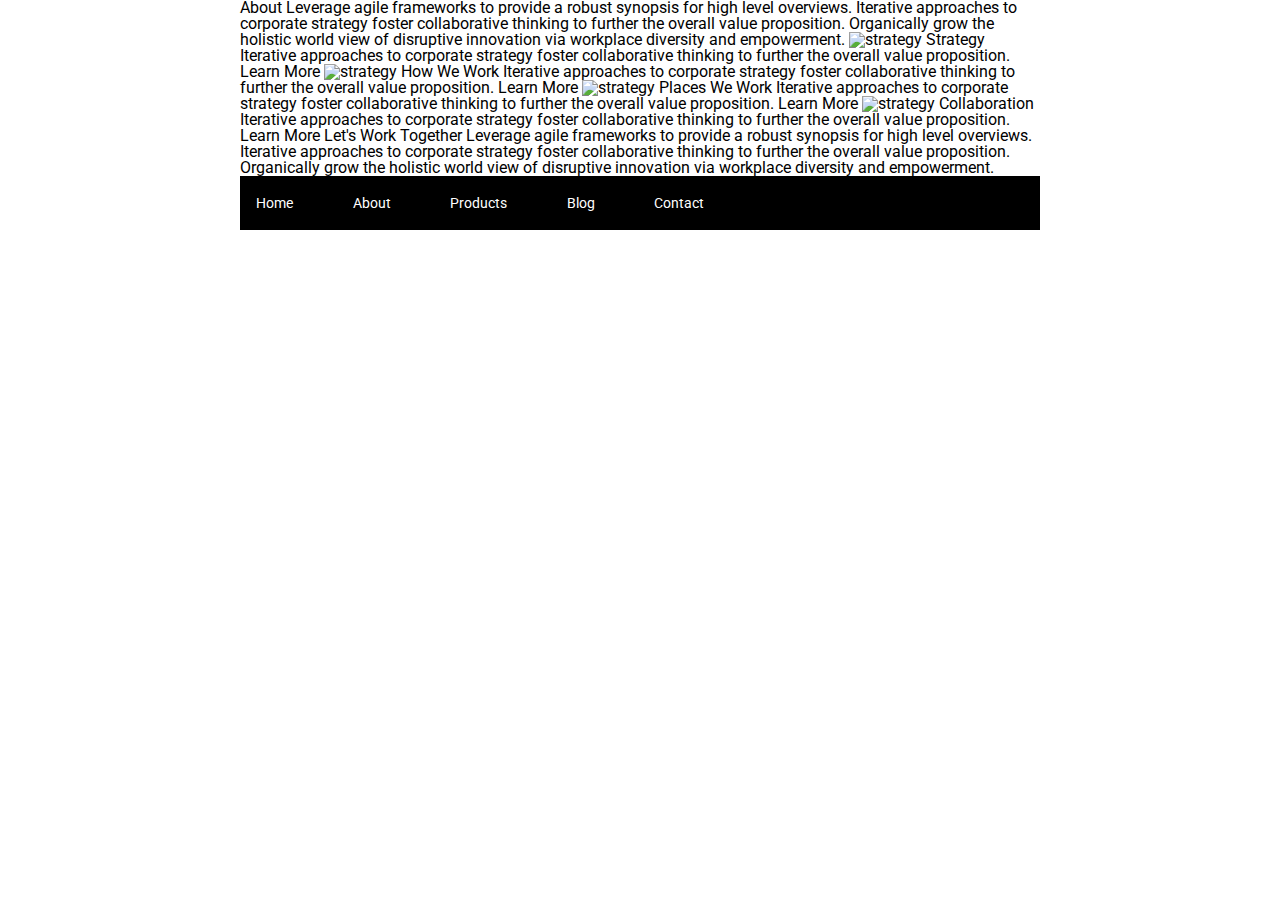
==== about.html @ 83a7861d "create separate reset stylesheet" ====
<!doctype html>

<html lang="en">

<head>
    <meta charset="utf-8">

    <title>Sprint Challenge - About</title>

    <link href="https://fonts.googleapis.com/css?family=Roboto|Rubik" rel="stylesheet">
    <link rel="stylesheet" href="./css/reset.css">
    <link rel="stylesheet" href="./css/index.css">

</head>

<body>
    <div class="container about-page">

        About Leverage agile frameworks to provide a robust synopsis for high level overviews. Iterative approaches to corporate strategy foster collaborative thinking to further the overall value proposition. Organically grow the holistic world view of disruptive
        innovation via workplace diversity and empowerment.


        <img src="img/about-plan.png" alt="strategy"> Strategy Iterative approaches to corporate strategy foster collaborative thinking to further the overall value proposition. Learn More



        <img src="img/about-working.png" alt="strategy"> How We Work Iterative approaches to corporate strategy foster collaborative thinking to further the overall value proposition. Learn More



        <img src="img/about-office.png" alt="strategy"> Places We Work Iterative approaches to corporate strategy foster collaborative thinking to further the overall value proposition. Learn More

        <img src="img/about-meeting.png" alt="strategy"> Collaboration Iterative approaches to corporate strategy foster collaborative thinking to further the overall value proposition. Learn More Let's Work Together Leverage agile frameworks to provide
        a robust synopsis for high level overviews. Iterative approaches to corporate strategy foster collaborative thinking to further the overall value proposition. Organically grow the holistic world view of disruptive innovation via workplace diversity
        and empowerment.

        <footer>
            <nav>
                <a href="index.html">Home</a>
                <a href="#">About</a>
                <a href="#">Products</a>
                <a href="#">Blog</a>
                <a href="#">Contact</a>
            </nav>
        </footer>
    </div>
    <!-- container -->
</body>

</html>
---- css/index.css ----
/* ================================= */

.container {
    width: 800px;
    margin: 0 auto;
}

.top-content {
    display: flex;
    flex-wrap: wrap;
    justify-content: space-evenly;
    margin-bottom: 20px;
    border-bottom: 1px dashed black;
}

.top-content .text-container {
    width: 48%;
    padding: 0 1%;
    padding-bottom: 20px;
}

.middle-content {
    margin-bottom: 20px;
    border-bottom: 1px dashed black;
}

.middle-content h2 {
    padding: 0 2%;
    margin-bottom: 0;
}

.middle-content .boxes {
    display: flex;
    flex-wrap: wrap;
    justify-content: space-evenly;
}

.middle-content .boxes .box {
    width: 12.5%;
    height: 100px;
    background: black;
    margin: 20px 2.5%;
    color: white;
    display: flex;
    align-items: center;
    justify-content: center;
}

.bottom-content {
    display: flex;
    margin: 0 2% 20px;
    justify-content: space-around;
}

.bottom-content .text-container {
    padding-right: 4%;
}

.bottom-content .text-container:last-child {
    padding-right: 0;
}

footer {
    width: 100%;
    background: black;
}

footer nav {
    width: 60%;
    display: flex;
    justify-content: space-between;
    align-items: center;
    padding: 20px 2%;
    font-size: 14px;
}

footer nav a {
    color: white;
    text-decoration: none;
}
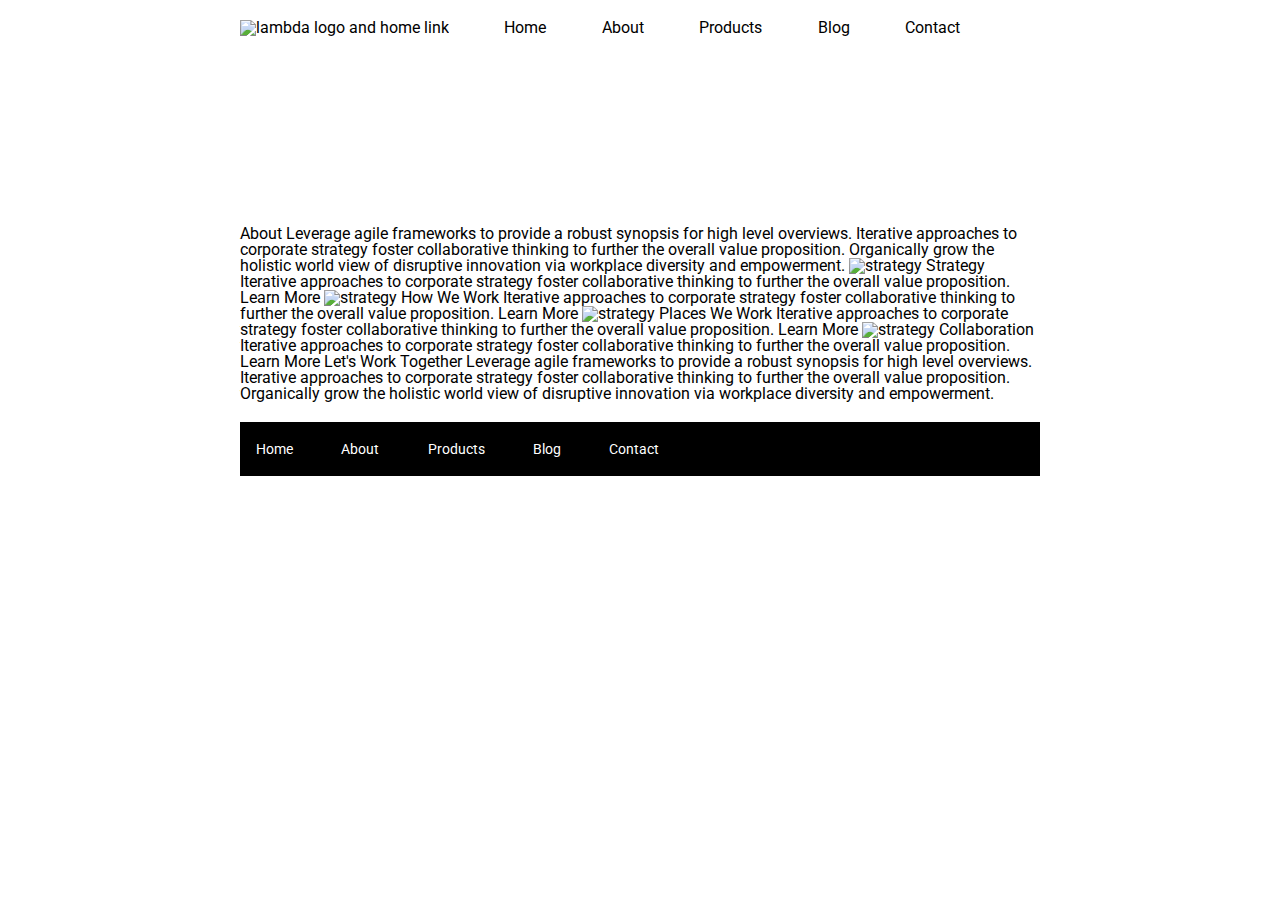
==== commit 14310d51: "style header- nav and jumbo" ====
--- a/about.html
+++ b/about.html
@@ -15,6 +15,21 @@
 
 <body>
     <div class="container about-page">
+        <!-- header -->
+        <header>
+            <nav>
+                <img src="./img/lambda-black.png" alt="lambda logo and home link">
+                <a href="./index.html">Home</a>
+                <a href="./about.html">About</a>
+                <a href="#">Products</a>
+                <a href="#">Blog</a>
+                <a href="#">Contact</a>
+            </nav>
+            <div class="home-jumbo">
+
+            </div>
+        </header>
+        <!-- end header -->
 
         About Leverage agile frameworks to provide a robust synopsis for high level overviews. Iterative approaches to corporate strategy foster collaborative thinking to further the overall value proposition. Organically grow the holistic world view of disruptive
         innovation via workplace diversity and empowerment.
--- a/css/index.css
+++ b/css/index.css
@@ -1,80 +1,137 @@
-/* ================================= */
-
-.container {
-    width: 800px;
-    margin: 0 auto;
-}
-
-.top-content {
-    display: flex;
-    flex-wrap: wrap;
-    justify-content: space-evenly;
-    margin-bottom: 20px;
-    border-bottom: 1px dashed black;
-}
-
-.top-content .text-container {
-    width: 48%;
-    padding: 0 1%;
-    padding-bottom: 20px;
-}
-
-.middle-content {
-    margin-bottom: 20px;
-    border-bottom: 1px dashed black;
-}
-
-.middle-content h2 {
-    padding: 0 2%;
-    margin-bottom: 0;
-}
-
-.middle-content .boxes {
-    display: flex;
-    flex-wrap: wrap;
-    justify-content: space-evenly;
-}
-
-.middle-content .boxes .box {
-    width: 12.5%;
-    height: 100px;
-    background: black;
-    margin: 20px 2.5%;
-    color: white;
-    display: flex;
-    align-items: center;
-    justify-content: center;
-}
-
-.bottom-content {
-    display: flex;
-    margin: 0 2% 20px;
-    justify-content: space-around;
-}
-
-.bottom-content .text-container {
-    padding-right: 4%;
-}
-
-.bottom-content .text-container:last-child {
-    padding-right: 0;
-}
-
-footer {
-    width: 100%;
-    background: black;
-}
-
-footer nav {
-    width: 60%;
-    display: flex;
-    justify-content: space-between;
-    align-items: center;
-    padding: 20px 2%;
-    font-size: 14px;
-}
-
-footer nav a {
-    color: white;
-    text-decoration: none;
-}+    /* global */
+    
+    .container {
+        width: 800px;
+        margin: 0 auto;
+    }
+    
+    section {
+        margin-top: 20px;
+    }
+    /* =========== HEADER ================= */
+    
+    header {
+        width: 100%;
+        display: flex;
+        flex-direction: column;
+    }
+    /* nav */
+    
+    nav {
+        width: 100%;
+        display: flex;
+        justify-content: space-between;
+        align-items: baseline;
+        margin: 20px 0 50px 0;
+    }
+    
+    nav a {
+        color: black;
+        text-decoration: none;
+        transition: opacity 1s;
+    }
+    
+    nav a:hover {
+        opacity: 0.6;
+        transition: opacity 0.5s;
+    }
+    
+    nav a:last-child {
+        margin-right: 10%;
+    }
+    /* jumbo */
+    
+    .home-jumbo,
+    .about-jumbo {
+        width: 100%;
+        height: 140px;
+        background-size: cover;
+        background-position: center;
+    }
+    
+    .home-jumbo {
+        background-image: url("../img/jumbo.jpg");
+    }
+    
+    .about-jumbo {
+        background-image: url("");
+    }
+    /* =========== SECTIONS ================= */
+    /* top content */
+    
+    .top-content {
+        display: flex;
+        flex-wrap: wrap;
+        justify-content: space-evenly;
+        margin-bottom: 20px;
+        border-bottom: 1px dashed black;
+    }
+    
+    .top-content .text-container {
+        width: 48%;
+        padding: 0 1%;
+        padding-bottom: 20px;
+    }
+    /* middle content */
+    
+    .middle-content {
+        margin-bottom: 20px;
+        border-bottom: 1px dashed black;
+    }
+    
+    .middle-content h2 {
+        padding: 0 2%;
+        margin-bottom: 0;
+    }
+    
+    .middle-content .boxes {
+        display: flex;
+        flex-wrap: wrap;
+        justify-content: space-evenly;
+    }
+    
+    .middle-content .boxes .box {
+        width: 12.5%;
+        height: 100px;
+        background: black;
+        margin: 20px 2.5%;
+        color: white;
+        display: flex;
+        align-items: center;
+        justify-content: center;
+    }
+    /* bottom content */
+    
+    .bottom-content {
+        display: flex;
+        margin: 0 2% 20px;
+        justify-content: space-around;
+    }
+    
+    .bottom-content .text-container {
+        padding-right: 4%;
+    }
+    
+    .bottom-content .text-container:last-child {
+        padding-right: 0;
+    }
+    /* =========== FOOTER ================= */
+    
+    footer {
+        width: 100%;
+        background: black;
+    }
+    
+    footer nav {
+        width: 60%;
+        display: flex;
+        justify-content: space-between;
+        align-items: center;
+        padding: 20px 2%;
+        font-size: 14px;
+    }
+    
+    footer nav a {
+        color: white;
+        text-decoration: none;
+    }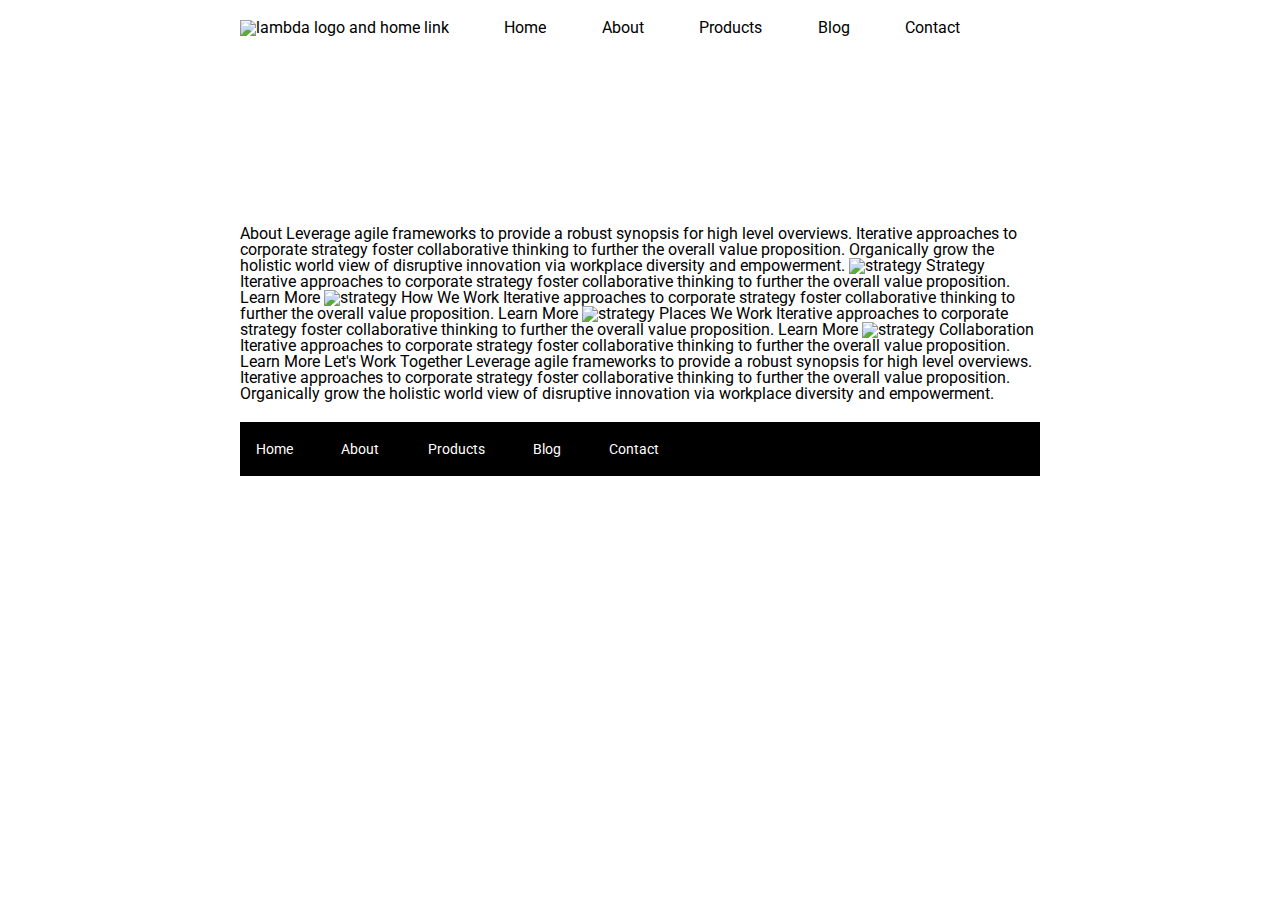
==== commit 4fe852b9: "header fix" ====
--- a/about.html
+++ b/about.html
@@ -18,14 +18,14 @@
         <!-- header -->
         <header>
             <nav>
-                <img src="./img/lambda-black.png" alt="lambda logo and home link">
+                <a href="./index.html"><img src="./img/lambda-black.png" alt="lambda logo and home link"></a>
                 <a href="./index.html">Home</a>
                 <a href="./about.html">About</a>
                 <a href="#">Products</a>
                 <a href="#">Blog</a>
                 <a href="#">Contact</a>
             </nav>
-            <div class="home-jumbo">
+            <div class="about-jumbo">
 
             </div>
         </header>
--- a/css/index.css
+++ b/css/index.css
@@ -54,7 +54,7 @@
     }
     
     .about-jumbo {
-        background-image: url("");
+        background-image: url("../img/jumbo-about.png");
     }
     /* =========== SECTIONS ================= */
     /* top content */
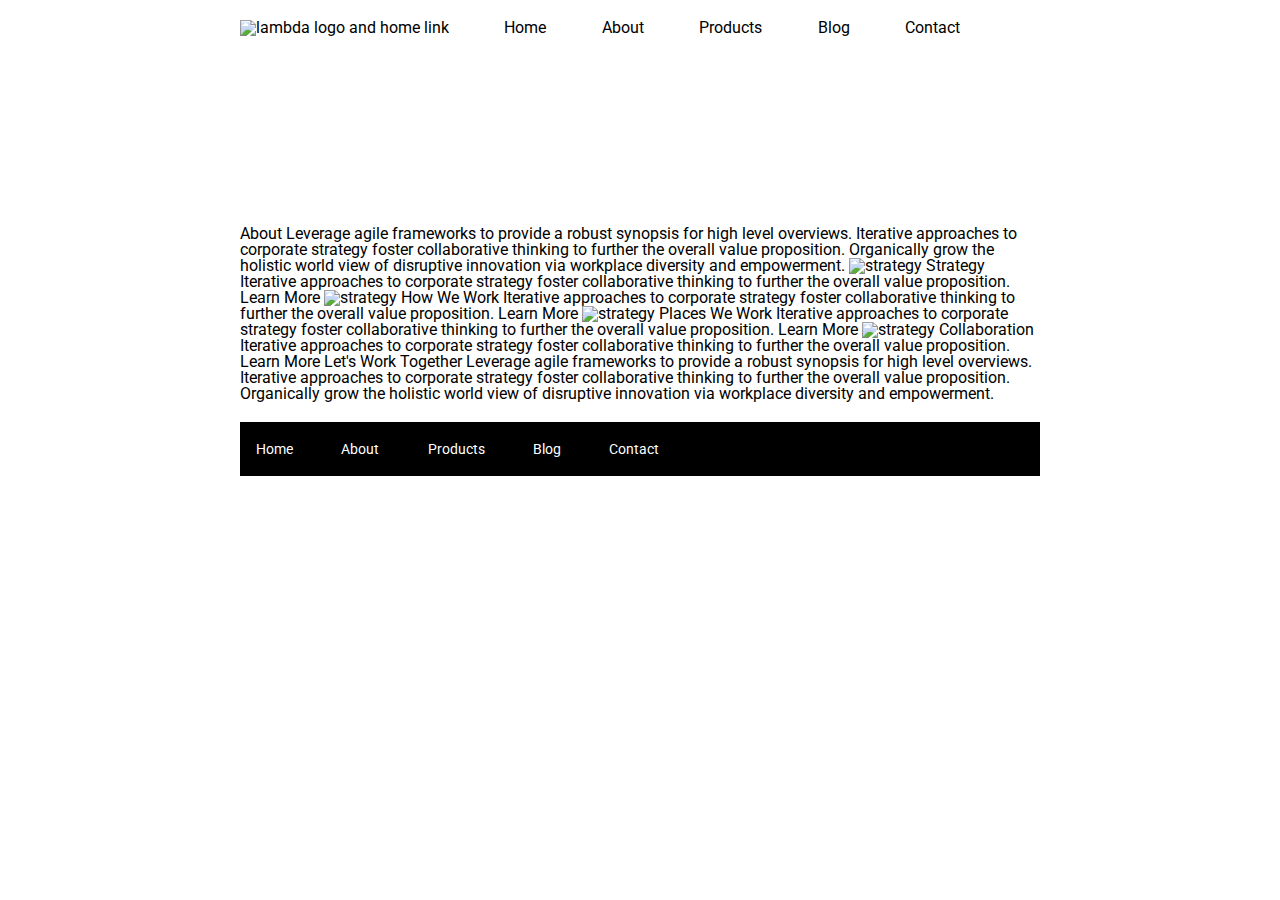
==== commit ab3569c8: "mark up about page with comments" ====
--- a/about.html
+++ b/about.html
@@ -30,24 +30,32 @@
             </div>
         </header>
         <!-- end header -->
+        <!-- About -->
 
         About Leverage agile frameworks to provide a robust synopsis for high level overviews. Iterative approaches to corporate strategy foster collaborative thinking to further the overall value proposition. Organically grow the holistic world view of disruptive
         innovation via workplace diversity and empowerment.
+        <!-- end About -->
+        <!-- gallery -->
+        <!-- Cell 1 -->
+        <img src="img/about-plan.png" alt="strategy"> Strategy Iterative approaches to corporate strategy foster collaborative thinking to further the overall value proposition. Learn More
+        <!-- end Cell 1 -->
 
 
-        <img src="img/about-plan.png" alt="strategy"> Strategy Iterative approaches to corporate strategy foster collaborative thinking to further the overall value proposition. Learn More
+        <!-- Cell 2 -->
+        <img src="img/about-working.png" alt="strategy"> How We Work Iterative approaches to corporate strategy foster collaborative thinking to further the overall value proposition. Learn More
+        <!-- end Cell 2 -->
 
 
-
-        <img src="img/about-working.png" alt="strategy"> How We Work Iterative approaches to corporate strategy foster collaborative thinking to further the overall value proposition. Learn More
-
-
-
+        <!-- Cell 3 -->
         <img src="img/about-office.png" alt="strategy"> Places We Work Iterative approaches to corporate strategy foster collaborative thinking to further the overall value proposition. Learn More
-
-        <img src="img/about-meeting.png" alt="strategy"> Collaboration Iterative approaches to corporate strategy foster collaborative thinking to further the overall value proposition. Learn More Let's Work Together Leverage agile frameworks to provide
-        a robust synopsis for high level overviews. Iterative approaches to corporate strategy foster collaborative thinking to further the overall value proposition. Organically grow the holistic world view of disruptive innovation via workplace diversity
-        and empowerment.
+        <!-- end Cell 3 -->
+        <!-- Cell 4 -->
+        <img src="img/about-meeting.png" alt="strategy"> Collaboration Iterative approaches to corporate strategy foster collaborative thinking to further the overall value proposition. Learn More
+        <!-- end Cell 4 -->
+        <!-- Let's Work Together -->
+        Let's Work Together Leverage agile frameworks to provide a robust synopsis for high level overviews. Iterative approaches to corporate strategy foster collaborative thinking to further the overall value proposition. Organically grow the holistic world
+        view of disruptive innovation via workplace diversity and empowerment.
+        <!-- end Let's Work Together -->
 
         <footer>
             <nav>
@@ -59,7 +67,7 @@
             </nav>
         </footer>
     </div>
-    <!-- container -->
+    <!-- end container -->
 </body>
 
 </html>--- a/css/index.css
+++ b/css/index.css
@@ -28,11 +28,15 @@
     nav a {
         color: black;
         text-decoration: none;
-        transition: opacity 1s;
     }
     
     nav a:hover {
-        opacity: 0.6;
+        color: red;
+        transition: color 0.5s;
+    }
+    
+    nav img:hover {
+        opacity: 0.7;
         transition: opacity 0.5s;
     }
     
@@ -99,6 +103,54 @@
         display: flex;
         align-items: center;
         justify-content: center;
+        cursor: pointer;
+    }
+    
+    .middle-content .boxes .box:hover {
+        border: 10px solid red;
+        transform: rotate(10deg);
+        transition: all 0.5s;
+    }
+    /* box colors */
+    
+    .middle-content .boxes .box:nth-child(1) {
+        background-color: teal;
+    }
+    
+    .middle-content .boxes .box:nth-child(2) {
+        background-color: gold;
+    }
+    
+    .middle-content .boxes .box:nth-child(3) {
+        background-color: cadetblue;
+    }
+    
+    .middle-content .boxes .box:nth-child(4) {
+        background-color: coral;
+    }
+    
+    .middle-content .boxes .box:nth-child(5) {
+        background-color: crimson;
+    }
+    
+    .middle-content .boxes .box:nth-child(6) {
+        background-color: forestgreen;
+    }
+    
+    .middle-content .boxes .box:nth-child(7) {
+        background-color: darkorchid;
+    }
+    
+    .middle-content .boxes .box:nth-child(8) {
+        background-color: hotpink;
+    }
+    
+    .middle-content .boxes .box:nth-child(9) {
+        background-color: indigo;
+    }
+    
+    .middle-content .boxes .box:nth-child(10) {
+        background-color: dodgerblue;
     }
     /* bottom content */
     
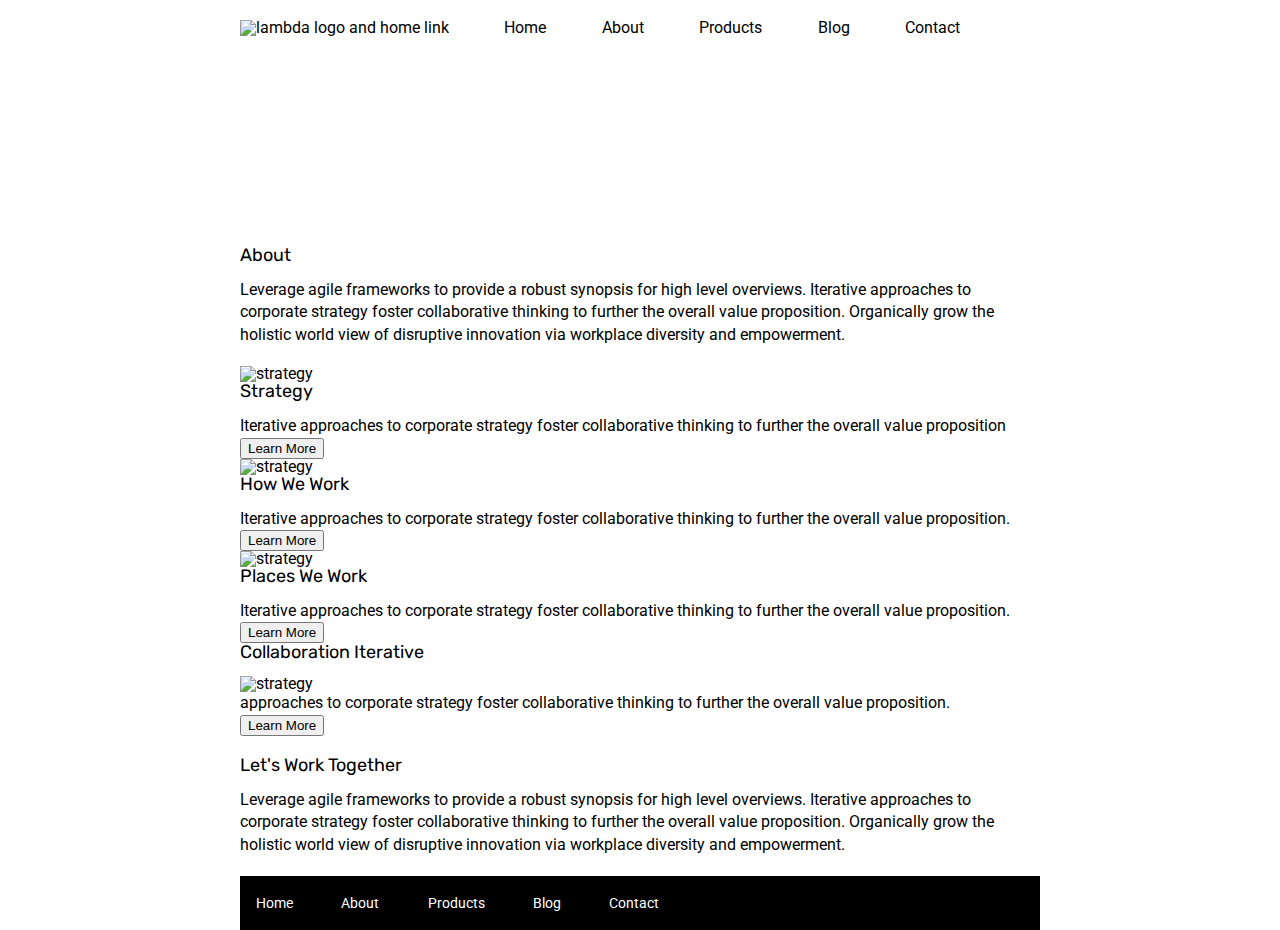
==== commit cda8807e: "lay out about page html structure" ====
--- a/about.html
+++ b/about.html
@@ -31,43 +31,61 @@
         </header>
         <!-- end header -->
         <!-- About -->
-
-        About Leverage agile frameworks to provide a robust synopsis for high level overviews. Iterative approaches to corporate strategy foster collaborative thinking to further the overall value proposition. Organically grow the holistic world view of disruptive
-        innovation via workplace diversity and empowerment.
+        <section>
+            <h1>About</h1>
+            <p>Leverage agile frameworks to provide a robust synopsis for high level overviews. Iterative approaches to corporate strategy foster collaborative thinking to further the overall value proposition. Organically grow the holistic world view of
+                disruptive innovation via workplace diversity and empowerment.</p>
+        </section>
         <!-- end About -->
         <!-- gallery -->
-        <!-- Cell 1 -->
-        <img src="img/about-plan.png" alt="strategy"> Strategy Iterative approaches to corporate strategy foster collaborative thinking to further the overall value proposition. Learn More
-        <!-- end Cell 1 -->
+        <section>
+            <div>
+                <img src="img/about-plan.png" alt="strategy">
+                <h2>Strategy</h2>
+                <p>Iterative approaches to corporate strategy foster collaborative thinking to further the overall value proposition</p>
+                <button onclick="location.href='#'; ">Learn More</button>
+            </div>
+            <div>
+                <img src="img/about-working.png " alt="strategy ">
+                <h2>How We Work</h2>
+                <p>Iterative approaches to corporate strategy foster collaborative thinking to further the overall value proposition.</p>
+                <button onclick="location.href='#'; ">Learn More</button>
+            </div>
+            <div>
+                <img src="img/about-office.png " alt="strategy ">
+                <h2>Places We Work</h2>
+                <p>Iterative approaches to corporate strategy foster collaborative thinking to further the overall value proposition.</p>
+                <button onclick="location.href='#'; ">Learn More</button>
+            </div>
+            <div>
+                <h2>Collaboration Iterative</h2>
+                <img src="img/about-meeting.png " alt="strategy ">
+                <p>approaches to corporate strategy foster collaborative thinking to further the overall value proposition.</p>
+                <button onclick="location.href='#'; ">Learn More</button>
+            </div>
+        </section>
 
-
-        <!-- Cell 2 -->
-        <img src="img/about-working.png" alt="strategy"> How We Work Iterative approaches to corporate strategy foster collaborative thinking to further the overall value proposition. Learn More
-        <!-- end Cell 2 -->
-
-
-        <!-- Cell 3 -->
-        <img src="img/about-office.png" alt="strategy"> Places We Work Iterative approaches to corporate strategy foster collaborative thinking to further the overall value proposition. Learn More
-        <!-- end Cell 3 -->
-        <!-- Cell 4 -->
-        <img src="img/about-meeting.png" alt="strategy"> Collaboration Iterative approaches to corporate strategy foster collaborative thinking to further the overall value proposition. Learn More
-        <!-- end Cell 4 -->
         <!-- Let's Work Together -->
-        Let's Work Together Leverage agile frameworks to provide a robust synopsis for high level overviews. Iterative approaches to corporate strategy foster collaborative thinking to further the overall value proposition. Organically grow the holistic world
-        view of disruptive innovation via workplace diversity and empowerment.
+        <section>
+            <h2>Let's Work Together</h2>
+            <p>Leverage agile frameworks to provide a robust synopsis for high level overviews. Iterative approaches to corporate strategy foster collaborative thinking to further the overall value proposition. Organically grow the holistic world view of
+                disruptive innovation via workplace diversity and empowerment.</p>
+        </section>
         <!-- end Let's Work Together -->
 
         <footer>
             <nav>
-                <a href="index.html">Home</a>
-                <a href="#">About</a>
-                <a href="#">Products</a>
-                <a href="#">Blog</a>
-                <a href="#">Contact</a>
+                <a href="index.html ">Home</a>
+                <a href="# ">About</a>
+                <a href="# ">Products</a>
+                <a href="# ">Blog</a>
+                <a href="# ">Contact</a>
             </nav>
         </footer>
     </div>
     <!-- end container -->
 </body>
 
+</html>
+
 </html>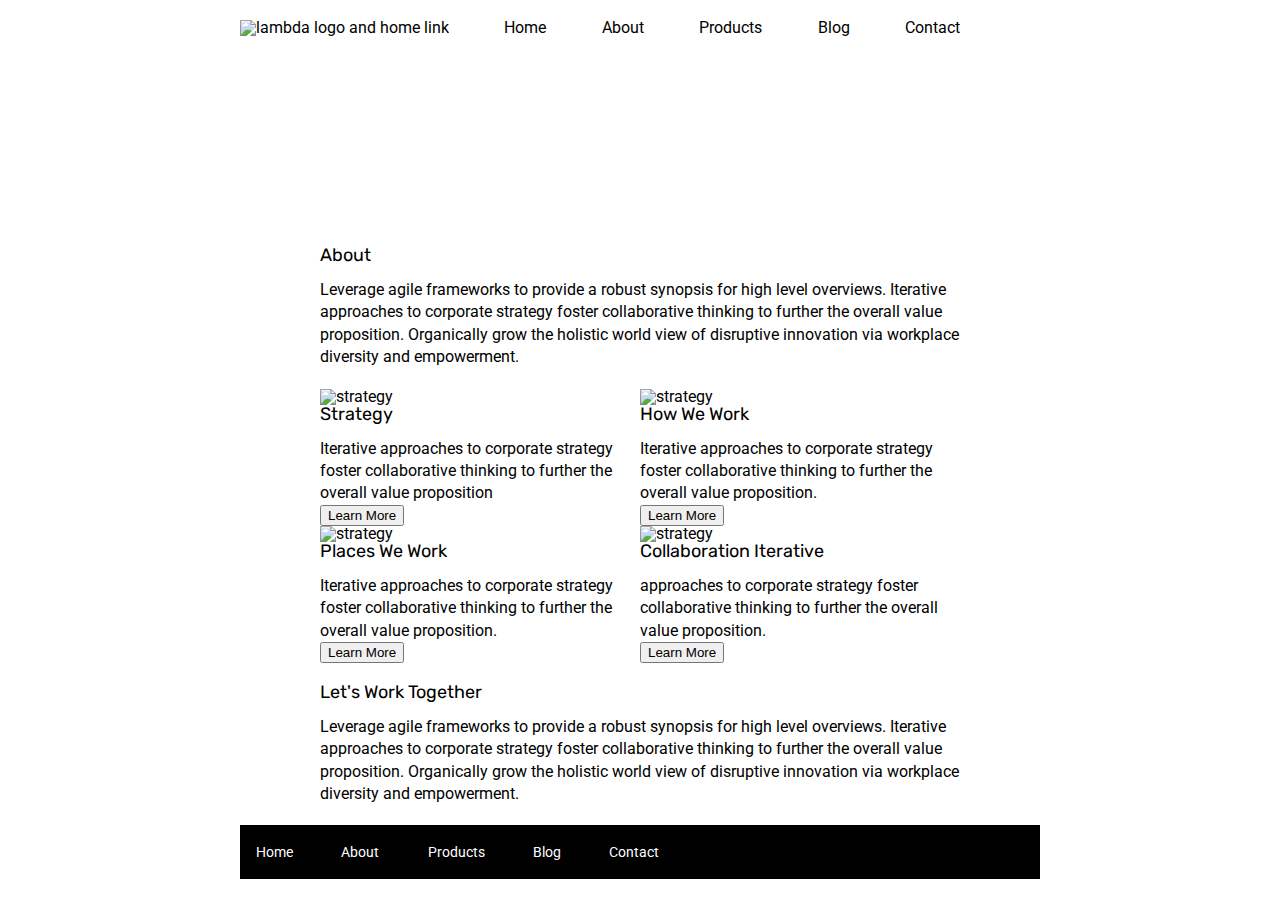
==== commit c28467ca: "set flex containers" ====
--- a/about.html
+++ b/about.html
@@ -21,7 +21,7 @@
                 <a href="./index.html"><img src="./img/lambda-black.png" alt="lambda logo and home link"></a>
                 <a href="./index.html">Home</a>
                 <a href="./about.html">About</a>
-                <a href="#">Products</a>
+                <a href="#gallery">Products</a>
                 <a href="#">Blog</a>
                 <a href="#">Contact</a>
             </nav>
@@ -31,42 +31,42 @@
         </header>
         <!-- end header -->
         <!-- About -->
-        <section>
+        <section class="about">
             <h1>About</h1>
             <p>Leverage agile frameworks to provide a robust synopsis for high level overviews. Iterative approaches to corporate strategy foster collaborative thinking to further the overall value proposition. Organically grow the holistic world view of
                 disruptive innovation via workplace diversity and empowerment.</p>
         </section>
         <!-- end About -->
         <!-- gallery -->
-        <section>
+        <section id="gallery" class="about">
             <div>
                 <img src="img/about-plan.png" alt="strategy">
                 <h2>Strategy</h2>
-                <p>Iterative approaches to corporate strategy foster collaborative thinking to further the overall value proposition</p>
+                <p>Iterative <span>approaches</span> to corporate strategy foster collaborative thinking to further the overall value proposition</p>
                 <button onclick="location.href='#'; ">Learn More</button>
             </div>
             <div>
                 <img src="img/about-working.png " alt="strategy ">
                 <h2>How We Work</h2>
-                <p>Iterative approaches to corporate strategy foster collaborative thinking to further the overall value proposition.</p>
+                <p>Iterative approaches to corporate <span>strategy</span> foster collaborative thinking to further the overall value proposition.</p>
                 <button onclick="location.href='#'; ">Learn More</button>
             </div>
             <div>
                 <img src="img/about-office.png " alt="strategy ">
                 <h2>Places We Work</h2>
-                <p>Iterative approaches to corporate strategy foster collaborative thinking to further the overall value proposition.</p>
+                <p>Iterative approaches to corporate strategy foster collaborative thinking to further the overall <span>value</span> proposition.</p>
                 <button onclick="location.href='#'; ">Learn More</button>
             </div>
             <div>
+                <img src="img/about-meeting.png " alt="strategy ">
                 <h2>Collaboration Iterative</h2>
-                <img src="img/about-meeting.png " alt="strategy ">
-                <p>approaches to corporate strategy foster collaborative thinking to further the overall value proposition.</p>
+                <p>approaches to corporate strategy foster <span>collaborative</span> thinking to further the overall value proposition.</p>
                 <button onclick="location.href='#'; ">Learn More</button>
             </div>
         </section>
 
         <!-- Let's Work Together -->
-        <section>
+        <section class="about">
             <h2>Let's Work Together</h2>
             <p>Leverage agile frameworks to provide a robust synopsis for high level overviews. Iterative approaches to corporate strategy foster collaborative thinking to further the overall value proposition. Organically grow the holistic world view of
                 disruptive innovation via workplace diversity and empowerment.</p>
--- a/css/index.css
+++ b/css/index.css
@@ -167,6 +167,27 @@
     .bottom-content .text-container:last-child {
         padding-right: 0;
     }
+    /* <<<<<<<<<======== ABOUT PAGE ==================================>>>>>>>> */
+    /* about sections */
+    
+    .about {
+        width: 80%;
+        margin: 20px auto;
+    }
+    /* gallery */
+    
+    #gallery {
+        display: flex;
+        flex-wrap: wrap;
+    }
+    
+    #gallery div {
+        width: 50%;
+    }
+    
+    #gallery div img {
+        width: 80%;
+    }
     /* =========== FOOTER ================= */
     
     footer {
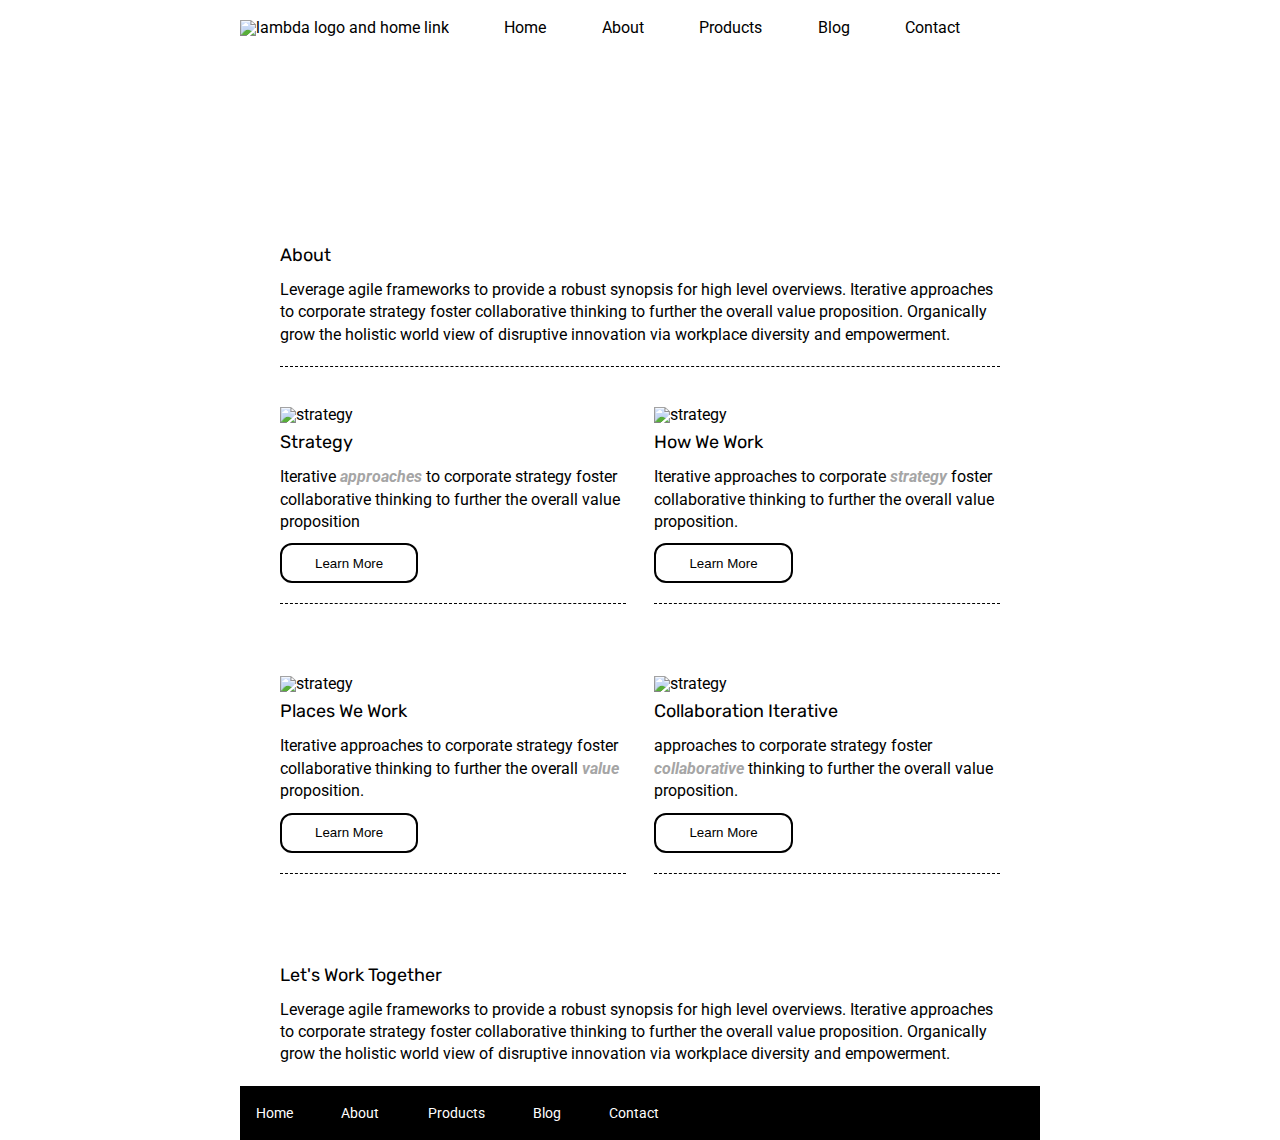
==== commit b13362c9: "final tweak and submit for final" ====
--- a/about.html
+++ b/about.html
@@ -77,7 +77,7 @@
             <nav>
                 <a href="index.html ">Home</a>
                 <a href="# ">About</a>
-                <a href="# ">Products</a>
+                <a href="#gallery">Products</a>
                 <a href="# ">Blog</a>
                 <a href="# ">Contact</a>
             </nav>
--- a/css/index.css
+++ b/css/index.css
@@ -7,6 +7,12 @@
     
     section {
         margin-top: 20px;
+    }
+    
+    span {
+        font-weight: bold;
+        color: rgb(165, 165, 165);
+        font-style: italic;
     }
     /* =========== HEADER ================= */
     
@@ -171,7 +177,7 @@
     /* about sections */
     
     .about {
-        width: 80%;
+        width: 90%;
         margin: 20px auto;
     }
     /* gallery */
@@ -179,14 +185,40 @@
     #gallery {
         display: flex;
         flex-wrap: wrap;
+        justify-content: space-between;
+        border-top: 1px dashed black;
+        padding-top: 5%;
     }
     
     #gallery div {
-        width: 50%;
+        width: 48%;
+        margin-bottom: 10%;
+        padding-bottom: 20px;
+        border-bottom: 1px dashed black;
     }
     
     #gallery div img {
-        width: 80%;
+        width: 99%;
+    }
+    
+    #gallery div h2,
+    #gallery div button {
+        margin-top: 10px;
+    }
+    
+    #gallery div button {
+        background-color: white;
+        width: 40%;
+        height: 40px;
+        border: 2px solid black;
+        border-radius: 12px;
+        cursor: pointer;
+    }
+    
+    #gallery div button:hover {
+        background-color: rgb(228, 228, 228);
+        color: white;
+        transition: all 0.3s;
     }
     /* =========== FOOTER ================= */
     
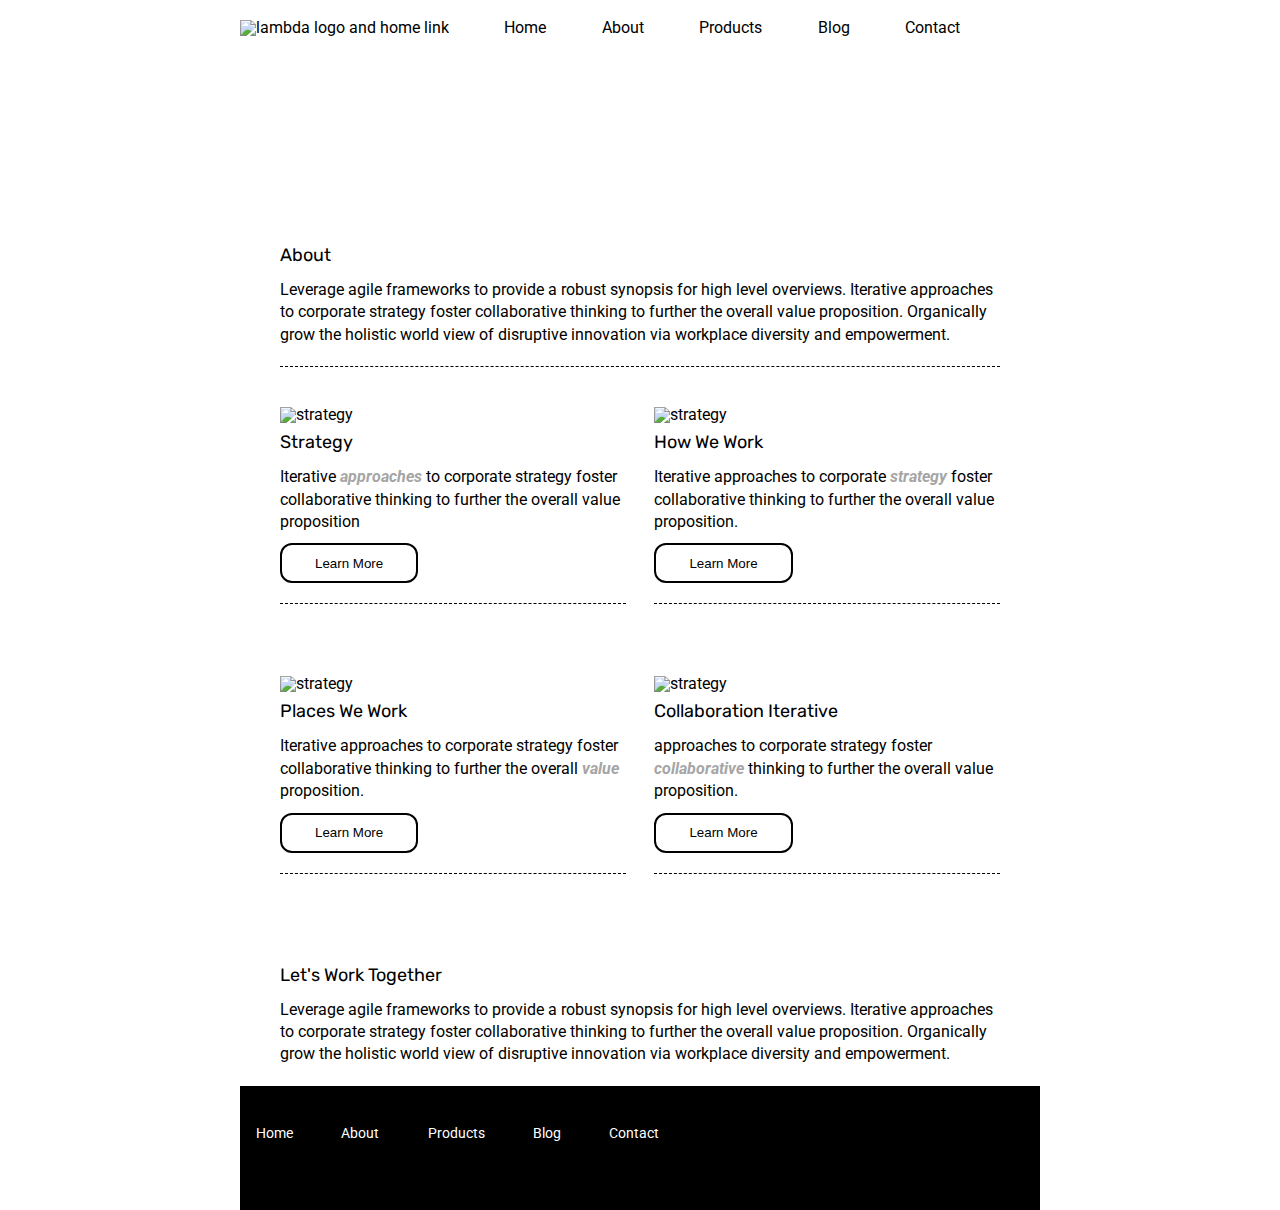
==== commit 9c588fda: "add sticky bottom" ====
--- a/about.html
+++ b/about.html
@@ -15,64 +15,65 @@
 
 <body>
     <div class="container about-page">
-        <!-- header -->
-        <header>
-            <nav>
-                <a href="./index.html"><img src="./img/lambda-black.png" alt="lambda logo and home link"></a>
-                <a href="./index.html">Home</a>
-                <a href="./about.html">About</a>
-                <a href="#gallery">Products</a>
-                <a href="#">Blog</a>
-                <a href="#">Contact</a>
-            </nav>
-            <div class="about-jumbo">
+        <div>
+            <!-- header -->
+            <header>
+                <nav>
+                    <a href="./index.html"><img src="./img/lambda-black.png" alt="lambda logo and home link"></a>
+                    <a href="./index.html">Home</a>
+                    <a href="./about.html">About</a>
+                    <a href="#gallery">Products</a>
+                    <a href="#">Blog</a>
+                    <a href="#">Contact</a>
+                </nav>
+                <div class="about-jumbo">
 
-            </div>
-        </header>
-        <!-- end header -->
-        <!-- About -->
-        <section class="about">
-            <h1>About</h1>
-            <p>Leverage agile frameworks to provide a robust synopsis for high level overviews. Iterative approaches to corporate strategy foster collaborative thinking to further the overall value proposition. Organically grow the holistic world view of
-                disruptive innovation via workplace diversity and empowerment.</p>
-        </section>
-        <!-- end About -->
-        <!-- gallery -->
-        <section id="gallery" class="about">
-            <div>
-                <img src="img/about-plan.png" alt="strategy">
-                <h2>Strategy</h2>
-                <p>Iterative <span>approaches</span> to corporate strategy foster collaborative thinking to further the overall value proposition</p>
-                <button onclick="location.href='#'; ">Learn More</button>
-            </div>
-            <div>
-                <img src="img/about-working.png " alt="strategy ">
-                <h2>How We Work</h2>
-                <p>Iterative approaches to corporate <span>strategy</span> foster collaborative thinking to further the overall value proposition.</p>
-                <button onclick="location.href='#'; ">Learn More</button>
-            </div>
-            <div>
-                <img src="img/about-office.png " alt="strategy ">
-                <h2>Places We Work</h2>
-                <p>Iterative approaches to corporate strategy foster collaborative thinking to further the overall <span>value</span> proposition.</p>
-                <button onclick="location.href='#'; ">Learn More</button>
-            </div>
-            <div>
-                <img src="img/about-meeting.png " alt="strategy ">
-                <h2>Collaboration Iterative</h2>
-                <p>approaches to corporate strategy foster <span>collaborative</span> thinking to further the overall value proposition.</p>
-                <button onclick="location.href='#'; ">Learn More</button>
-            </div>
-        </section>
+                </div>
+            </header>
+            <!-- end header -->
+            <!-- About -->
+            <section class="about">
+                <h1>About</h1>
+                <p>Leverage agile frameworks to provide a robust synopsis for high level overviews. Iterative approaches to corporate strategy foster collaborative thinking to further the overall value proposition. Organically grow the holistic world view
+                    of disruptive innovation via workplace diversity and empowerment.</p>
+            </section>
+            <!-- end About -->
+            <!-- gallery -->
+            <section id="gallery" class="about">
+                <div>
+                    <img src="img/about-plan.png" alt="strategy">
+                    <h2>Strategy</h2>
+                    <p>Iterative <span>approaches</span> to corporate strategy foster collaborative thinking to further the overall value proposition</p>
+                    <button onclick="location.href='#'; ">Learn More</button>
+                </div>
+                <div>
+                    <img src="img/about-working.png " alt="strategy ">
+                    <h2>How We Work</h2>
+                    <p>Iterative approaches to corporate <span>strategy</span> foster collaborative thinking to further the overall value proposition.</p>
+                    <button onclick="location.href='#'; ">Learn More</button>
+                </div>
+                <div>
+                    <img src="img/about-office.png " alt="strategy ">
+                    <h2>Places We Work</h2>
+                    <p>Iterative approaches to corporate strategy foster collaborative thinking to further the overall <span>value</span> proposition.</p>
+                    <button onclick="location.href='#'; ">Learn More</button>
+                </div>
+                <div>
+                    <img src="img/about-meeting.png " alt="strategy ">
+                    <h2>Collaboration Iterative</h2>
+                    <p>approaches to corporate strategy foster <span>collaborative</span> thinking to further the overall value proposition.</p>
+                    <button onclick="location.href='#'; ">Learn More</button>
+                </div>
+            </section>
 
-        <!-- Let's Work Together -->
-        <section class="about">
-            <h2>Let's Work Together</h2>
-            <p>Leverage agile frameworks to provide a robust synopsis for high level overviews. Iterative approaches to corporate strategy foster collaborative thinking to further the overall value proposition. Organically grow the holistic world view of
-                disruptive innovation via workplace diversity and empowerment.</p>
-        </section>
-        <!-- end Let's Work Together -->
-
+            <!-- Let's Work Together -->
+            <section class="about">
+                <h2>Let's Work Together</h2>
+                <p>Leverage agile frameworks to provide a robust synopsis for high level overviews. Iterative approaches to corporate strategy foster collaborative thinking to further the overall value proposition. Organically grow the holistic world view
+                    of disruptive innovation via workplace diversity and empowerment.</p>
+            </section>
+            <!-- end Let's Work Together -->
+        </div>
         <footer>
             <nav>
                 <a href="index.html ">Home</a>
--- a/css/index.css
+++ b/css/index.css
@@ -2,7 +2,11 @@
     
     .container {
         width: 800px;
+        height: 100vh;
         margin: 0 auto;
+        display: flex;
+        flex-direction: column;
+        justify-content: space-between;
     }
     
     section {
